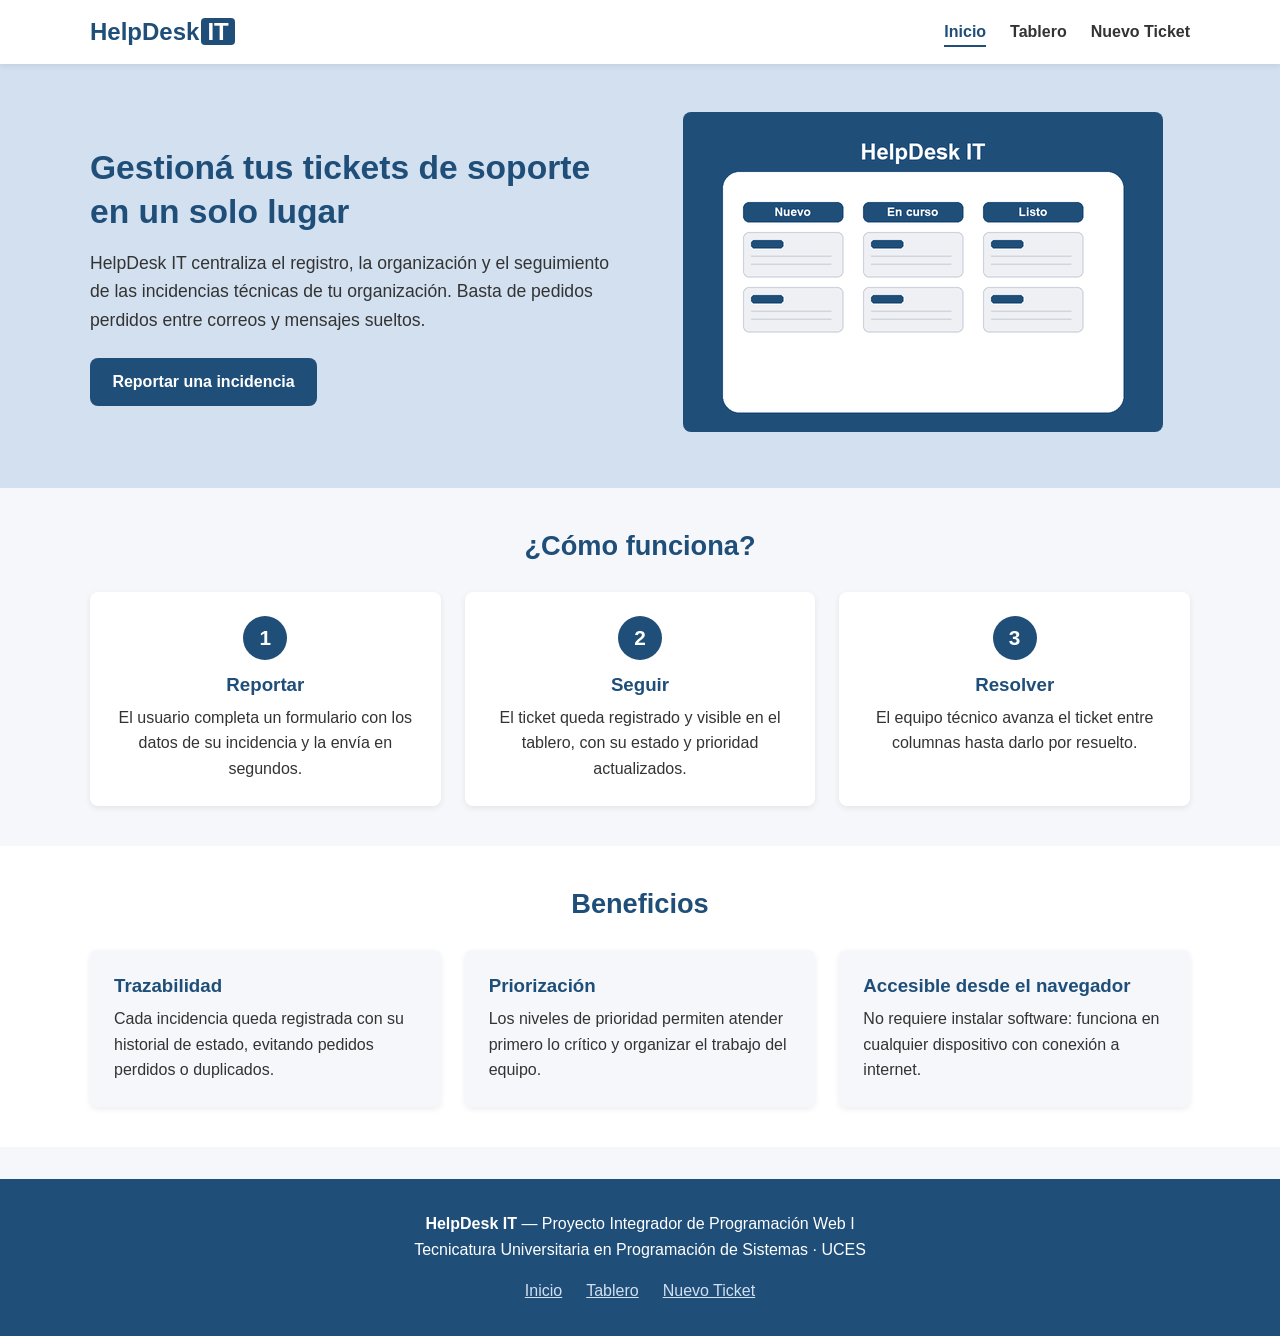
==== index.html @ d4cbbc7c "Proyecto Fase 1 WEB" ====
<!DOCTYPE html>
<html lang="es">
<head>
    <meta charset="UTF-8">
    <meta name="viewport" content="width=device-width, initial-scale=1.0">
    <meta name="description" content="HelpDesk IT: sistema web para registrar y hacer seguimiento de tickets de soporte técnico.">
    <meta name="author" content="Equipo HelpDesk IT">
    <title>HelpDesk IT | Inicio</title>
    <link rel="stylesheet" href="recursos/style.css">
</head>
<body>

    <header class="cabecera">
        <div class="contenedor cabecera__contenido">
            <a href="index.html" class="logo">HelpDesk<span>IT</span></a>

            <button class="menu-toggle" id="menuToggle" aria-label="Abrir menú de navegación" aria-expanded="false">
                <span></span><span></span><span></span>
            </button>

            <nav class="navegacion" id="navPrincipal" aria-label="Navegación principal">
                <ul>
                    <li><a href="index.html" class="activo">Inicio</a></li>
                    <li><a href="tablero.html">Tablero</a></li>
                    <li><a href="nuevo-ticket.html">Nuevo Ticket</a></li>
                </ul>
            </nav>
        </div>
    </header>

    <main>
        <!-- Sección de bienvenida (hero) -->
        <section class="hero">
            <div class="contenedor hero__contenido">
                <div class="hero__texto">
                    <h1>Gestioná tus tickets de soporte en un solo lugar</h1>
                    <p>HelpDesk IT centraliza el registro, la organización y el seguimiento de las incidencias técnicas de tu organización. Basta de pedidos perdidos entre correos y mensajes sueltos.</p>
                    <a href="nuevo-ticket.html" class="boton">Reportar una incidencia</a>
                </div>
                <div class="hero__imagen">
                    <img src="imagenes/hero-soporte.png" alt="Ilustración de un equipo de soporte técnico gestionando tickets" width="480" height="320">
                </div>
            </div>
        </section>

        <!-- Cómo funciona -->
        <section class="pasos" aria-labelledby="titulo-pasos">
            <div class="contenedor">
                <h2 id="titulo-pasos">¿Cómo funciona?</h2>
                <div class="pasos__grilla">
                    <article class="paso">
                        <span class="paso__numero">1</span>
                        <h3>Reportar</h3>
                        <p>El usuario completa un formulario con los datos de su incidencia y la envía en segundos.</p>
                    </article>
                    <article class="paso">
                        <span class="paso__numero">2</span>
                        <h3>Seguir</h3>
                        <p>El ticket queda registrado y visible en el tablero, con su estado y prioridad actualizados.</p>
                    </article>
                    <article class="paso">
                        <span class="paso__numero">3</span>
                        <h3>Resolver</h3>
                        <p>El equipo técnico avanza el ticket entre columnas hasta darlo por resuelto.</p>
                    </article>
                </div>
            </div>
        </section>

        <!-- Beneficios -->
        <section class="beneficios" aria-labelledby="titulo-beneficios">
            <div class="contenedor">
                <h2 id="titulo-beneficios">Beneficios</h2>
                <div class="beneficios__grilla">
                    <article class="beneficio">
                        <h3>Trazabilidad</h3>
                        <p>Cada incidencia queda registrada con su historial de estado, evitando pedidos perdidos o duplicados.</p>
                    </article>
                    <article class="beneficio">
                        <h3>Priorización</h3>
                        <p>Los niveles de prioridad permiten atender primero lo crítico y organizar el trabajo del equipo.</p>
                    </article>
                    <article class="beneficio">
                        <h3>Accesible desde el navegador</h3>
                        <p>No requiere instalar software: funciona en cualquier dispositivo con conexión a internet.</p>
                    </article>
                </div>
            </div>
        </section>
    </main>

    <footer class="pie">
        <div class="contenedor pie__contenido">
            <p><strong>HelpDesk IT</strong> — Proyecto Integrador de Programación Web I</p>
            <p>Tecnicatura Universitaria en Programación de Sistemas · UCES</p>
            <nav aria-label="Enlaces del pie">
                <ul>
                    <li><a href="index.html">Inicio</a></li>
                    <li><a href="tablero.html">Tablero</a></li>
                    <li><a href="nuevo-ticket.html">Nuevo Ticket</a></li>
                </ul>
            </nav>
        </div>
    </footer>

    <script src="recursos/funciones.js"></script>
</body>
</html>
---- recursos/style.css ----
/* ============================================================
   HelpDesk IT — Hoja de estilos unificada
   Proyecto Integrador · Programación Web I · UCES
   ============================================================ */

/* ---------- Variables ---------- */
:root {
    --azul: #1f4e79;
    --azul-claro: #d2e0f0;
    --gris-texto: #333333;
    --gris-suave: #f5f7fa;
    --gris-borde: #d0d5dd;
    --blanco: #ffffff;
    --alta: #c0392b;
    --media: #d68910;
    --baja: #27795a;
    --sombra: 0 2px 6px rgba(0, 0, 0, 0.08);
    --radio: 8px;
}

/* ---------- Reset básico ---------- */
* {
    margin: 0;
    padding: 0;
    box-sizing: border-box;
}

body {
    font-family: "Segoe UI", Arial, sans-serif;
    color: var(--gris-texto);
    line-height: 1.6;
    background-color: var(--gris-suave);
}

.contenedor {
    width: 90%;
    max-width: 1100px;
    margin: 0 auto;
}

a { color: var(--azul); }

h1, h2, h3 { color: var(--azul); line-height: 1.3; }

/* ---------- Cabecera y navegación ---------- */
.cabecera {
    background-color: var(--blanco);
    box-shadow: var(--sombra);
    position: sticky;
    top: 0;
    z-index: 100;
}

.cabecera__contenido {
    display: flex;
    align-items: center;
    justify-content: space-between;
    padding: 0.8rem 0;
}

.logo {
    font-size: 1.5rem;
    font-weight: bold;
    text-decoration: none;
    color: var(--azul);
}

.logo span {
    background-color: var(--azul);
    color: var(--blanco);
    padding: 0 6px;
    border-radius: 4px;
    margin-left: 2px;
}

.navegacion ul {
    list-style: none;
    display: flex;
    gap: 1.5rem;
}

.navegacion a {
    text-decoration: none;
    color: var(--gris-texto);
    font-weight: 600;
    padding: 0.3rem 0;
    border-bottom: 2px solid transparent;
}

.navegacion a:hover,
.navegacion a.activo {
    color: var(--azul);
    border-bottom-color: var(--azul);
}

/* Botón hamburguesa (oculto en desktop) */
.menu-toggle {
    display: none;
    flex-direction: column;
    justify-content: space-between;
    width: 30px;
    height: 22px;
    background: none;
    border: none;
    cursor: pointer;
}

.menu-toggle span {
    display: block;
    height: 3px;
    background-color: var(--azul);
    border-radius: 2px;
}

/* ---------- Botones ---------- */
.boton {
    display: inline-block;
    background-color: var(--azul);
    color: var(--blanco);
    text-decoration: none;
    padding: 0.7rem 1.4rem;
    border: none;
    border-radius: var(--radio);
    font-size: 1rem;
    font-weight: 600;
    cursor: pointer;
}

.boton:hover { background-color: #163a5c; }

.boton--secundario {
    background-color: var(--blanco);
    color: var(--azul);
    border: 2px solid var(--azul);
}

.boton--pequeno { padding: 0.5rem 1rem; font-size: 0.9rem; }

/* ---------- Hero ---------- */
.hero { background-color: var(--azul-claro); padding: 3rem 0; }

.hero__contenido {
    display: flex;
    align-items: center;
    gap: 2rem;
}

.hero__texto { flex: 1; }
.hero__texto h1 { font-size: 2.1rem; margin-bottom: 1rem; }
.hero__texto p { margin-bottom: 1.5rem; font-size: 1.1rem; }

.hero__imagen { flex: 1; text-align: center; }
.hero__imagen img { max-width: 100%; height: auto; border-radius: var(--radio); }

/* ---------- Secciones genéricas ---------- */
main section { padding: 2.5rem 0; }
main h2 { text-align: center; margin-bottom: 1.8rem; font-size: 1.7rem; }

.subtitulo { color: #555; margin: 0.3rem 0 1.5rem; }

/* ---------- Pasos / Beneficios ---------- */
.pasos__grilla,
.beneficios__grilla {
    display: grid;
    grid-template-columns: repeat(3, 1fr);
    gap: 1.5rem;
}

.paso, .beneficio {
    background-color: var(--blanco);
    padding: 1.5rem;
    border-radius: var(--radio);
    box-shadow: var(--sombra);
    text-align: center;
}

.paso__numero {
    display: inline-flex;
    align-items: center;
    justify-content: center;
    width: 44px;
    height: 44px;
    background-color: var(--azul);
    color: var(--blanco);
    border-radius: 50%;
    font-size: 1.3rem;
    font-weight: bold;
    margin-bottom: 0.8rem;
}

.paso h3, .beneficio h3 { margin-bottom: 0.5rem; }
.beneficio { text-align: left; }

.beneficios { background-color: var(--blanco); }
.beneficios .beneficio { background-color: var(--gris-suave); }

/* ---------- Tablero Kanban ---------- */
main > h1 { margin-top: 2rem; }

.busqueda {
    display: flex;
    align-items: center;
    gap: 0.6rem;
    flex-wrap: wrap;
    margin-bottom: 1.5rem;
}

.busqueda label { font-weight: 600; }

.busqueda input[type="search"] {
    flex: 1;
    min-width: 200px;
    padding: 0.5rem 0.8rem;
    border: 1px solid var(--gris-borde);
    border-radius: var(--radio);
    font-size: 1rem;
}

.tablero {
    display: grid;
    grid-template-columns: 220px 1fr;
    gap: 1.5rem;
    margin-bottom: 2.5rem;
}

.filtros {
    background-color: var(--blanco);
    padding: 1.2rem;
    border-radius: var(--radio);
    box-shadow: var(--sombra);
    height: fit-content;
}

.filtros h2 { font-size: 1.2rem; margin-bottom: 0.8rem; }
.filtros h3 { font-size: 1rem; margin: 1rem 0 0.5rem; }

.lista-filtros { list-style: none; }
.lista-filtros li { margin-bottom: 0.4rem; }
.lista-filtros a {
    display: block;
    padding: 0.4rem 0.6rem;
    text-decoration: none;
    color: var(--gris-texto);
    border: 1px solid var(--gris-borde);
    border-radius: 6px;
}
.lista-filtros a:hover { background-color: var(--azul-claro); }

.kanban {
    display: grid;
    grid-template-columns: repeat(3, 1fr);
    gap: 1rem;
}

.columna {
    background-color: #eaecef;
    border-radius: var(--radio);
    padding: 0.8rem;
}

.columna__titulo {
    background-color: var(--azul);
    color: var(--blanco);
    text-align: center;
    padding: 0.5rem;
    border-radius: 6px;
    font-size: 1.05rem;
    margin-bottom: 0.8rem;
}

.ticket {
    background-color: var(--blanco);
    border-radius: 6px;
    padding: 0.8rem;
    margin-bottom: 0.8rem;
    box-shadow: var(--sombra);
}

.ticket__id { font-size: 0.9rem; color: var(--azul); }
.ticket__titulo { font-size: 0.95rem; margin: 0.3rem 0; font-weight: 600; color: var(--gris-texto); }
.ticket__meta { font-size: 0.8rem; color: #666; }

.etiqueta {
    display: inline-block;
    color: var(--blanco);
    font-size: 0.72rem;
    font-weight: bold;
    padding: 1px 8px;
    border-radius: 10px;
    margin-right: 4px;
}
.etiqueta--alta { background-color: var(--alta); }
.etiqueta--media { background-color: var(--media); }
.etiqueta--baja { background-color: var(--baja); }

/* ---------- Formulario ---------- */
.registro {
    display: grid;
    grid-template-columns: 1fr 300px;
    gap: 1.5rem;
    margin-bottom: 2.5rem;
}

.formulario-seccion {
    background-color: var(--blanco);
    padding: 1.8rem;
    border-radius: var(--radio);
    box-shadow: var(--sombra);
}

.campo { margin-bottom: 1.2rem; }
.campo label { display: block; font-weight: 600; margin-bottom: 0.4rem; }

.campo input,
.campo select,
.campo textarea {
    width: 100%;
    padding: 0.6rem 0.8rem;
    border: 1px solid var(--gris-borde);
    border-radius: var(--radio);
    font-size: 1rem;
    font-family: inherit;
}

.campo input:focus,
.campo select:focus,
.campo textarea:focus {
    outline: none;
    border-color: var(--azul);
    box-shadow: 0 0 0 3px rgba(31, 78, 121, 0.15);
}

.campo-doble {
    display: grid;
    grid-template-columns: 1fr 1fr;
    gap: 1rem;
}

.campo--check {
    display: flex;
    align-items: center;
    gap: 0.5rem;
}
.campo--check label { margin-bottom: 0; font-weight: normal; }
.campo--check input { width: auto; }

.acciones { display: flex; gap: 1rem; }

.contacto {
    background-color: var(--azul-claro);
    padding: 1.5rem;
    border-radius: var(--radio);
    height: fit-content;
}
.contacto h2 { font-size: 1.2rem; margin-bottom: 0.8rem; }
.contacto__lista { list-style: none; margin-top: 1rem; }
.contacto__lista li { margin-bottom: 0.6rem; }

/* ---------- Pie de página ---------- */
.pie {
    background-color: var(--azul);
    color: var(--blanco);
    padding: 2rem 0;
    margin-top: 2rem;
}
.pie__contenido { text-align: center; }
.pie a { color: var(--azul-claro); }
.pie nav ul {
    list-style: none;
    display: flex;
    justify-content: center;
    gap: 1.5rem;
    margin-top: 1rem;
}

/* ============================================================
   DISEÑO RESPONSIVO — Mobile (hasta 768px)
   ============================================================ */
@media (max-width: 768px) {

    /* Menú hamburguesa */
    .menu-toggle { display: flex; }

    .navegacion {
        display: none;
        position: absolute;
        top: 100%;
        left: 0;
        right: 0;
        background-color: var(--blanco);
        box-shadow: var(--sombra);
    }
    .navegacion.abierto { display: block; }
    .navegacion ul { flex-direction: column; gap: 0; }
    .navegacion li { border-top: 1px solid var(--gris-borde); }
    .navegacion a { display: block; padding: 0.9rem 1.2rem; }

    /* Hero apilado */
    .hero__contenido { flex-direction: column-reverse; text-align: center; }
    .hero__texto h1 { font-size: 1.6rem; }

    /* Grillas a una columna */
    .pasos__grilla,
    .beneficios__grilla,
    .kanban {
        grid-template-columns: 1fr;
    }

    /* Tablero: filtros arriba, columnas apiladas */
    .tablero { grid-template-columns: 1fr; }

    /* Formulario a una columna */
    .registro,
    .campo-doble {
        grid-template-columns: 1fr;
    }
}
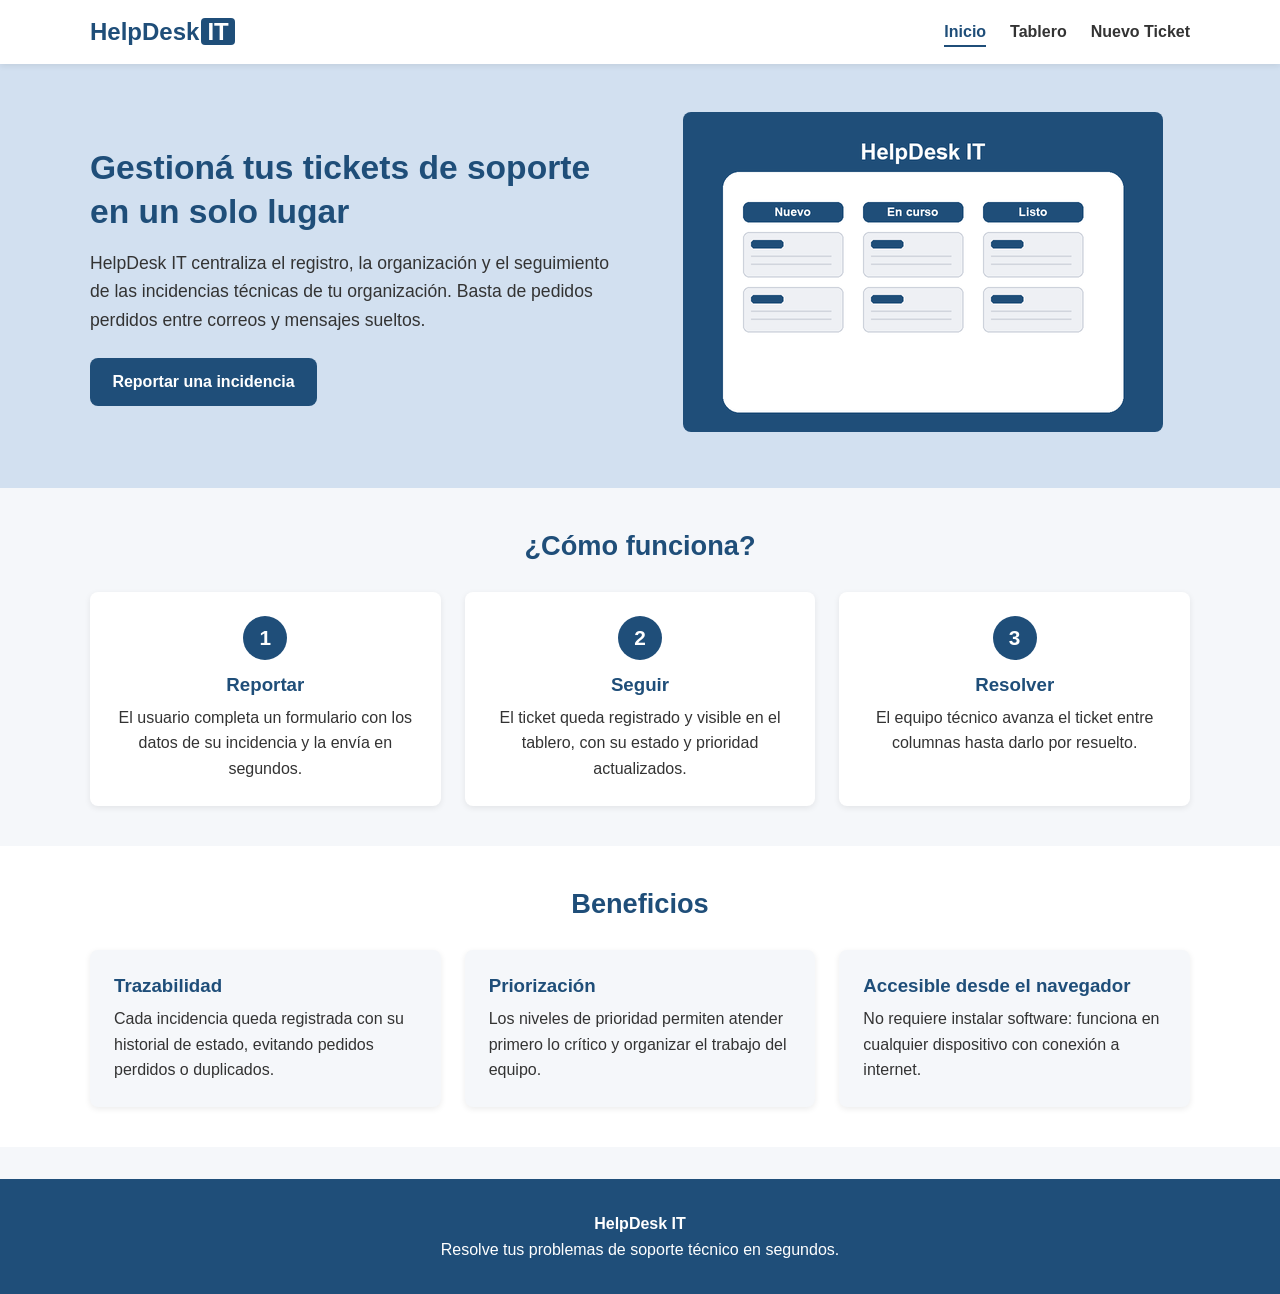
==== commit 61b097b3: "Mejorando los filtros del tablero" ====
--- a/index.html
+++ b/index.html
@@ -29,7 +29,6 @@
     </header>
 
     <main>
-        <!-- Sección de bienvenida (hero) -->
         <section class="hero">
             <div class="contenedor hero__contenido">
                 <div class="hero__texto">
@@ -43,7 +42,6 @@
             </div>
         </section>
 
-        <!-- Cómo funciona -->
         <section class="pasos" aria-labelledby="titulo-pasos">
             <div class="contenedor">
                 <h2 id="titulo-pasos">¿Cómo funciona?</h2>
@@ -91,15 +89,8 @@
 
     <footer class="pie">
         <div class="contenedor pie__contenido">
-            <p><strong>HelpDesk IT</strong> — Proyecto Integrador de Programación Web I</p>
-            <p>Tecnicatura Universitaria en Programación de Sistemas · UCES</p>
-            <nav aria-label="Enlaces del pie">
-                <ul>
-                    <li><a href="index.html">Inicio</a></li>
-                    <li><a href="tablero.html">Tablero</a></li>
-                    <li><a href="nuevo-ticket.html">Nuevo Ticket</a></li>
-                </ul>
-            </nav>
+            <p><strong>HelpDesk IT</strong></p>
+            <p>Resolve tus problemas de soporte técnico en segundos.</p>
         </div>
     </footer>
 
--- a/recursos/style.css
+++ b/recursos/style.css
@@ -1,9 +1,3 @@
-/* ============================================================
-   HelpDesk IT — Hoja de estilos unificada
-   Proyecto Integrador · Programación Web I · UCES
-   ============================================================ */
-
-/* ---------- Variables ---------- */
 :root {
     --azul: #1f4e79;
     --azul-claro: #d2e0f0;
@@ -236,15 +230,40 @@
 
 .lista-filtros { list-style: none; }
 .lista-filtros li { margin-bottom: 0.4rem; }
-.lista-filtros a {
+.lista-filtros .filtro {
     display: block;
+    width: 100%;
+    text-align: left;
     padding: 0.4rem 0.6rem;
-    text-decoration: none;
     color: var(--gris-texto);
+    background-color: var(--blanco);
     border: 1px solid var(--gris-borde);
     border-radius: 6px;
-}
-.lista-filtros a:hover { background-color: var(--azul-claro); }
+    font-size: 0.95rem;
+    font-family: inherit;
+    cursor: pointer;
+}
+.lista-filtros .filtro:hover { background-color: var(--azul-claro); }
+
+/* Filtro seleccionado */
+.lista-filtros .filtro.activo {
+    background-color: var(--azul);
+    border-color: var(--azul);
+    color: var(--blanco);
+    font-weight: 600;
+}
+
+/* Ticket oculto por el filtro */
+.ticket.oculto { display: none; }
+
+/* Mensaje cuando una columna queda sin resultados */
+.columna__vacio {
+    color: #888;
+    font-size: 0.85rem;
+    text-align: center;
+    padding: 0.8rem 0.4rem;
+    font-style: italic;
+}
 
 .kanban {
     display: grid;
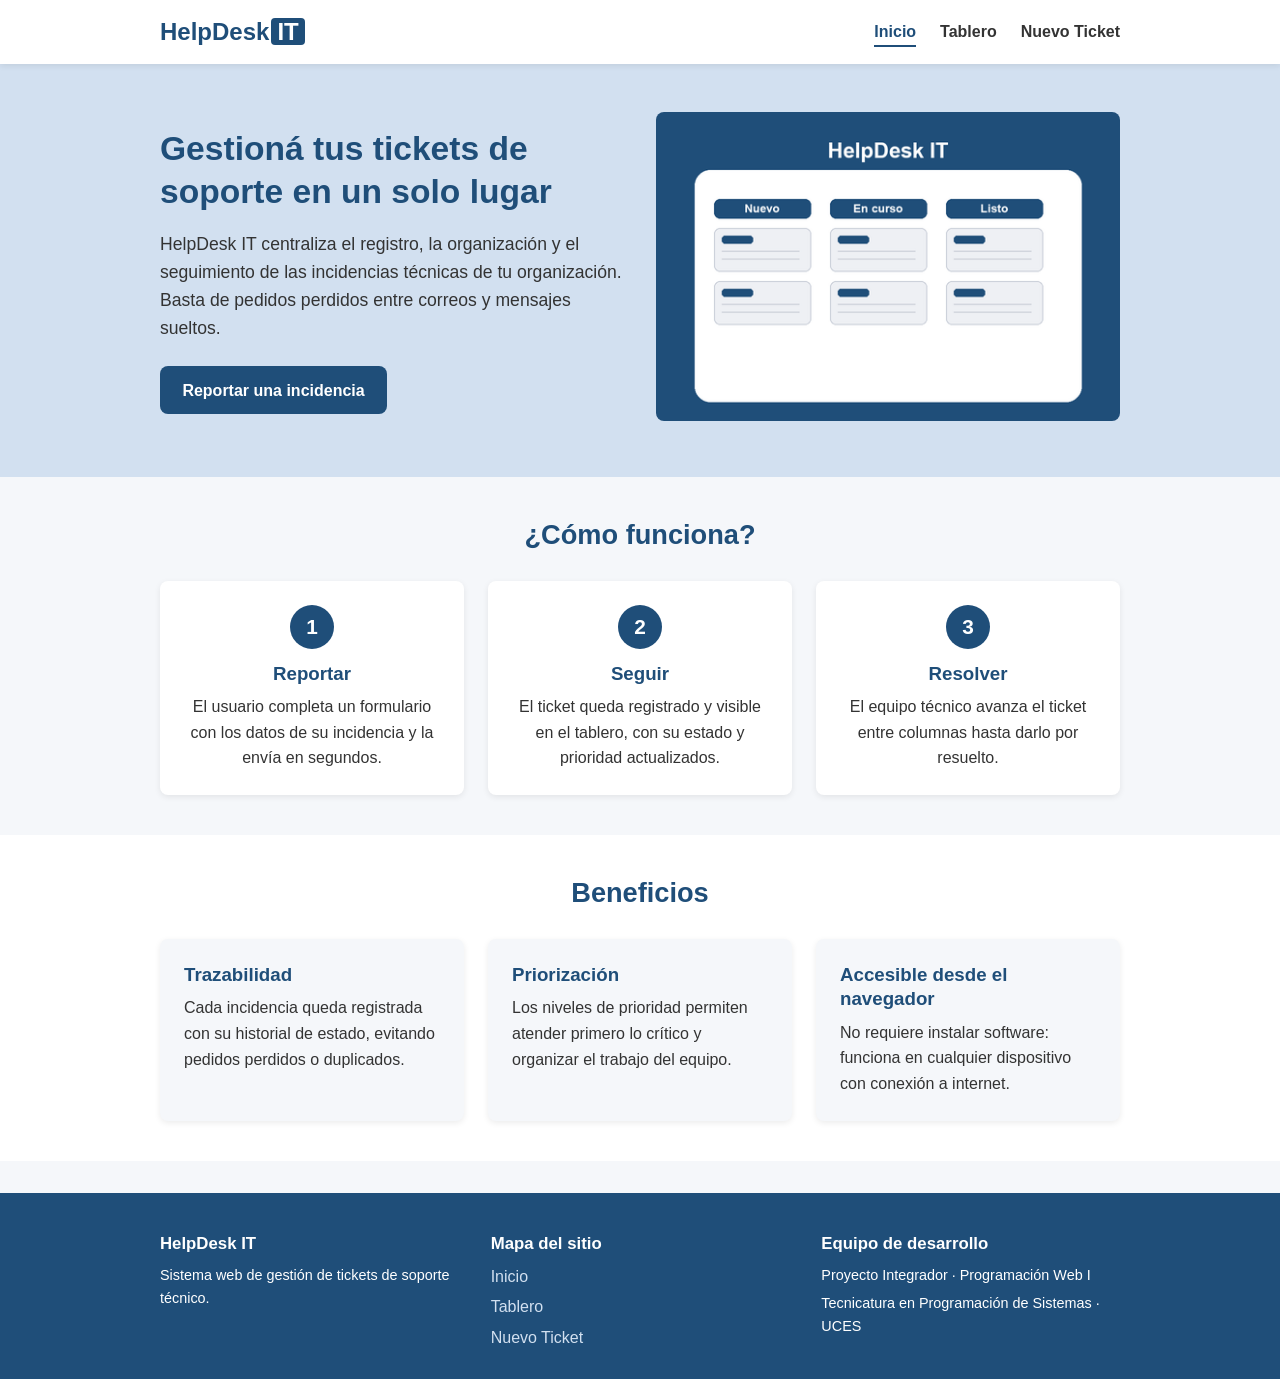
==== commit e206e864: "Add files via upload" ====
--- a/index.html
+++ b/index.html
@@ -89,8 +89,23 @@
 
     <footer class="pie">
         <div class="contenedor pie__contenido">
-            <p><strong>HelpDesk IT</strong></p>
-            <p>Resolve tus problemas de soporte técnico en segundos.</p>
+            <div class="pie__columna">
+                <h3>HelpDesk IT</h3>
+                <p>Sistema web de gestión de tickets de soporte técnico.</p>
+            </div>
+            <nav class="pie__columna" aria-label="Mapa del sitio">
+                <h3>Mapa del sitio</h3>
+                <ul>
+                    <li><a href="index.html">Inicio</a></li>
+                    <li><a href="tablero.html">Tablero</a></li>
+                    <li><a href="nuevo-ticket.html">Nuevo Ticket</a></li>
+                </ul>
+            </nav>
+            <div class="pie__columna">
+                <h3>Equipo de desarrollo</h3>
+                <p>Proyecto Integrador · Programación Web I</p>
+                <p>Tecnicatura en Programación de Sistemas · UCES</p>
+            </div>
         </div>
     </footer>
 
--- a/recursos/style.css
+++ b/recursos/style.css
@@ -12,7 +12,6 @@
     --radio: 8px;
 }
 
-/* ---------- Reset básico ---------- */
 * {
     margin: 0;
     padding: 0;
@@ -28,7 +27,7 @@
 
 .contenedor {
     width: 90%;
-    max-width: 1100px;
+    max-width: 960px;
     margin: 0 auto;
 }
 
@@ -36,7 +35,6 @@
 
 h1, h2, h3 { color: var(--azul); line-height: 1.3; }
 
-/* ---------- Cabecera y navegación ---------- */
 .cabecera {
     background-color: var(--blanco);
     box-shadow: var(--sombra);
@@ -106,7 +104,6 @@
     border-radius: 2px;
 }
 
-/* ---------- Botones ---------- */
 .boton {
     display: inline-block;
     background-color: var(--azul);
@@ -130,7 +127,6 @@
 
 .boton--pequeno { padding: 0.5rem 1rem; font-size: 0.9rem; }
 
-/* ---------- Hero ---------- */
 .hero { background-color: var(--azul-claro); padding: 3rem 0; }
 
 .hero__contenido {
@@ -146,21 +142,19 @@
 .hero__imagen { flex: 1; text-align: center; }
 .hero__imagen img { max-width: 100%; height: auto; border-radius: var(--radio); }
 
-/* ---------- Secciones genéricas ---------- */
 main section { padding: 2.5rem 0; }
 main h2 { text-align: center; margin-bottom: 1.8rem; font-size: 1.7rem; }
 
 .subtitulo { color: #555; margin: 0.3rem 0 1.5rem; }
 
-/* ---------- Pasos / Beneficios ---------- */
 .pasos__grilla,
 .beneficios__grilla {
-    display: grid;
-    grid-template-columns: repeat(3, 1fr);
+    display: flex;
     gap: 1.5rem;
 }
 
 .paso, .beneficio {
+    flex: 1;
     background-color: var(--blanco);
     padding: 1.5rem;
     border-radius: var(--radio);
@@ -188,7 +182,6 @@
 .beneficios { background-color: var(--blanco); }
 .beneficios .beneficio { background-color: var(--gris-suave); }
 
-/* ---------- Tablero Kanban ---------- */
 main > h1 { margin-top: 2rem; }
 
 .busqueda {
@@ -211,13 +204,14 @@
 }
 
 .tablero {
-    display: grid;
-    grid-template-columns: 220px 1fr;
+    display: flex;
+    align-items: flex-start;
     gap: 1.5rem;
     margin-bottom: 2.5rem;
 }
 
 .filtros {
+    flex: 0 0 200px;
     background-color: var(--blanco);
     padding: 1.2rem;
     border-radius: var(--radio);
@@ -245,7 +239,6 @@
 }
 .lista-filtros .filtro:hover { background-color: var(--azul-claro); }
 
-/* Filtro seleccionado */
 .lista-filtros .filtro.activo {
     background-color: var(--azul);
     border-color: var(--azul);
@@ -253,10 +246,8 @@
     font-weight: 600;
 }
 
-/* Ticket oculto por el filtro */
 .ticket.oculto { display: none; }
 
-/* Mensaje cuando una columna queda sin resultados */
 .columna__vacio {
     color: #888;
     font-size: 0.85rem;
@@ -266,12 +257,13 @@
 }
 
 .kanban {
-    display: grid;
-    grid-template-columns: repeat(3, 1fr);
+    flex: 1;
+    display: flex;
     gap: 1rem;
 }
 
 .columna {
+    flex: 1;
     background-color: #eaecef;
     border-radius: var(--radio);
     padding: 0.8rem;
@@ -312,15 +304,15 @@
 .etiqueta--media { background-color: var(--media); }
 .etiqueta--baja { background-color: var(--baja); }
 
-/* ---------- Formulario ---------- */
 .registro {
-    display: grid;
-    grid-template-columns: 1fr 300px;
+    display: flex;
+    align-items: flex-start;
     gap: 1.5rem;
     margin-bottom: 2.5rem;
 }
 
 .formulario-seccion {
+    flex: 1;
     background-color: var(--blanco);
     padding: 1.8rem;
     border-radius: var(--radio);
@@ -350,10 +342,10 @@
 }
 
 .campo-doble {
-    display: grid;
-    grid-template-columns: 1fr 1fr;
+    display: flex;
     gap: 1rem;
 }
+.campo-doble .campo { flex: 1; }
 
 .campo--check {
     display: flex;
@@ -366,6 +358,7 @@
 .acciones { display: flex; gap: 1rem; }
 
 .contacto {
+    flex: 0 0 290px;
     background-color: var(--azul-claro);
     padding: 1.5rem;
     border-radius: var(--radio);
@@ -375,29 +368,108 @@
 .contacto__lista { list-style: none; margin-top: 1rem; }
 .contacto__lista li { margin-bottom: 0.6rem; }
 
-/* ---------- Pie de página ---------- */
 .pie {
     background-color: var(--azul);
     color: var(--blanco);
-    padding: 2rem 0;
+    padding: 2.5rem 0 1.5rem;
     margin-top: 2rem;
 }
-.pie__contenido { text-align: center; }
-.pie a { color: var(--azul-claro); }
-.pie nav ul {
-    list-style: none;
-    display: flex;
-    justify-content: center;
-    gap: 1.5rem;
+.pie__contenido {
+    display: flex;
+    justify-content: space-between;
+    gap: 2rem;
+}
+.pie__columna { flex: 1; }
+.pie__columna h3 { color: var(--blanco); font-size: 1.05rem; margin-bottom: 0.6rem; }
+.pie__columna p { font-size: 0.9rem; margin-bottom: 0.3rem; }
+.pie__columna ul { list-style: none; }
+.pie__columna li { margin-bottom: 0.3rem; }
+.pie a { color: var(--azul-claro); text-decoration: none; }
+.pie a:hover { text-decoration: underline; }
+
+/* ============================================================
+   FASE 3 — Estilos de interactividad (JS)
+   ============================================================ */
+
+/* Validación visual del formulario */
+.campo input.campo-ok,
+.campo select.campo-ok,
+.campo textarea.campo-ok {
+    border-color: #27795a;
+    background-color: #eaf6ef;
+}
+.campo input.campo-error,
+.campo select.campo-error,
+.campo textarea.campo-error {
+    border-color: var(--alta);
+    background-color: #fdecea;
+}
+
+/* Mensaje de aviso del formulario (éxito / error) */
+.aviso-form {
     margin-top: 1rem;
-}
+    padding: 0.7rem 1rem;
+    border-radius: var(--radio);
+    font-weight: 600;
+}
+.aviso-form--ok { background-color: #eaf6ef; color: #1e5c42; border: 1px solid #27795a; }
+.aviso-form--error { background-color: #fdecea; color: #9a2318; border: 1px solid var(--alta); }
+
+/* Botones para mover las tarjetas del Kanban */
+.ticket__acciones {
+    display: flex;
+    justify-content: flex-end;
+    gap: 0.4rem;
+    margin-top: 0.6rem;
+}
+.ticket__mover {
+    width: 30px;
+    height: 26px;
+    border: 1px solid var(--gris-borde);
+    background-color: var(--blanco);
+    border-radius: 6px;
+    color: var(--azul);
+    font-size: 0.85rem;
+    cursor: pointer;
+}
+.ticket__mover:hover:not(:disabled) { background-color: var(--azul-claro); }
+.ticket__mover:disabled { opacity: 0.35; cursor: not-allowed; }
 
 /* ============================================================
-   DISEÑO RESPONSIVO — Mobile (hasta 768px)
+   BREAKPOINT TABLET — hasta 720px
+   Las columnas múltiples (aside + contenido) colapsan en vertical.
    ============================================================ */
-@media (max-width: 768px) {
-
-    /* Menú hamburguesa */
+@media (max-width: 720px) {
+
+    /* Hero apilado */
+    .hero__contenido { flex-direction: column-reverse; text-align: center; }
+
+    /* Pasos y beneficios en una sola columna */
+    .pasos__grilla,
+    .beneficios__grilla { flex-direction: column; }
+
+    /* Tablero: filtros arriba, Kanban abajo; columnas apiladas */
+    .tablero { flex-direction: column; }
+    .filtros { flex: 1 1 auto; width: 100%; }
+    .kanban { flex-direction: column; }
+
+    /* Formulario: el aside pasa debajo */
+    .registro { flex-direction: column; }
+    .contacto { flex: 1 1 auto; width: 100%; }
+
+    /* Pie de página: columnas que se envuelven */
+    .pie__contenido { flex-wrap: wrap; }
+    .pie__columna { flex: 1 1 40%; }
+}
+
+/* ============================================================
+   BREAKPOINT SMARTPHONE — hasta 480px
+   El menú se vuelve táctil (hamburguesa) y apila vertical.
+   Textos y márgenes se ajustan proporcionalmente.
+   ============================================================ */
+@media (max-width: 480px) {
+
+    /* Menú hamburguesa (botón visible, nav colapsa) */
     .menu-toggle { display: flex; }
 
     .navegacion {
@@ -410,27 +482,26 @@
         box-shadow: var(--sombra);
     }
     .navegacion.abierto { display: block; }
-    .navegacion ul { flex-direction: column; gap: 0; }
+
+    /* Apilamiento vertical de los ítems del menú */
+    .navegacion ul { flex-direction: column; align-items: stretch; gap: 0; }
     .navegacion li { border-top: 1px solid var(--gris-borde); }
     .navegacion a { display: block; padding: 0.9rem 1.2rem; }
 
-    /* Hero apilado */
-    .hero__contenido { flex-direction: column-reverse; text-align: center; }
+    /* Ajuste proporcional de textos y espaciados */
+    .hero { padding: 2rem 0; }
     .hero__texto h1 { font-size: 1.6rem; }
-
-    /* Grillas a una columna */
-    .pasos__grilla,
-    .beneficios__grilla,
-    .kanban {
-        grid-template-columns: 1fr;
-    }
-
-    /* Tablero: filtros arriba, columnas apiladas */
-    .tablero { grid-template-columns: 1fr; }
-
-    /* Formulario a una columna */
-    .registro,
-    .campo-doble {
-        grid-template-columns: 1fr;
-    }
-}
+    main section { padding: 1.8rem 0; }
+    main h2 { font-size: 1.4rem; }
+
+    /* Campos del formulario a ancho completo */
+    .campo-doble { flex-direction: column; }
+
+    /* Acciones y buscador apilados */
+    .acciones { flex-direction: column; }
+    .acciones .boton { width: 100%; text-align: center; }
+
+    /* Pie de página en una sola columna */
+    .pie__contenido { flex-direction: column; gap: 1.2rem; }
+    .pie__columna { flex: 1 1 auto; }
+}
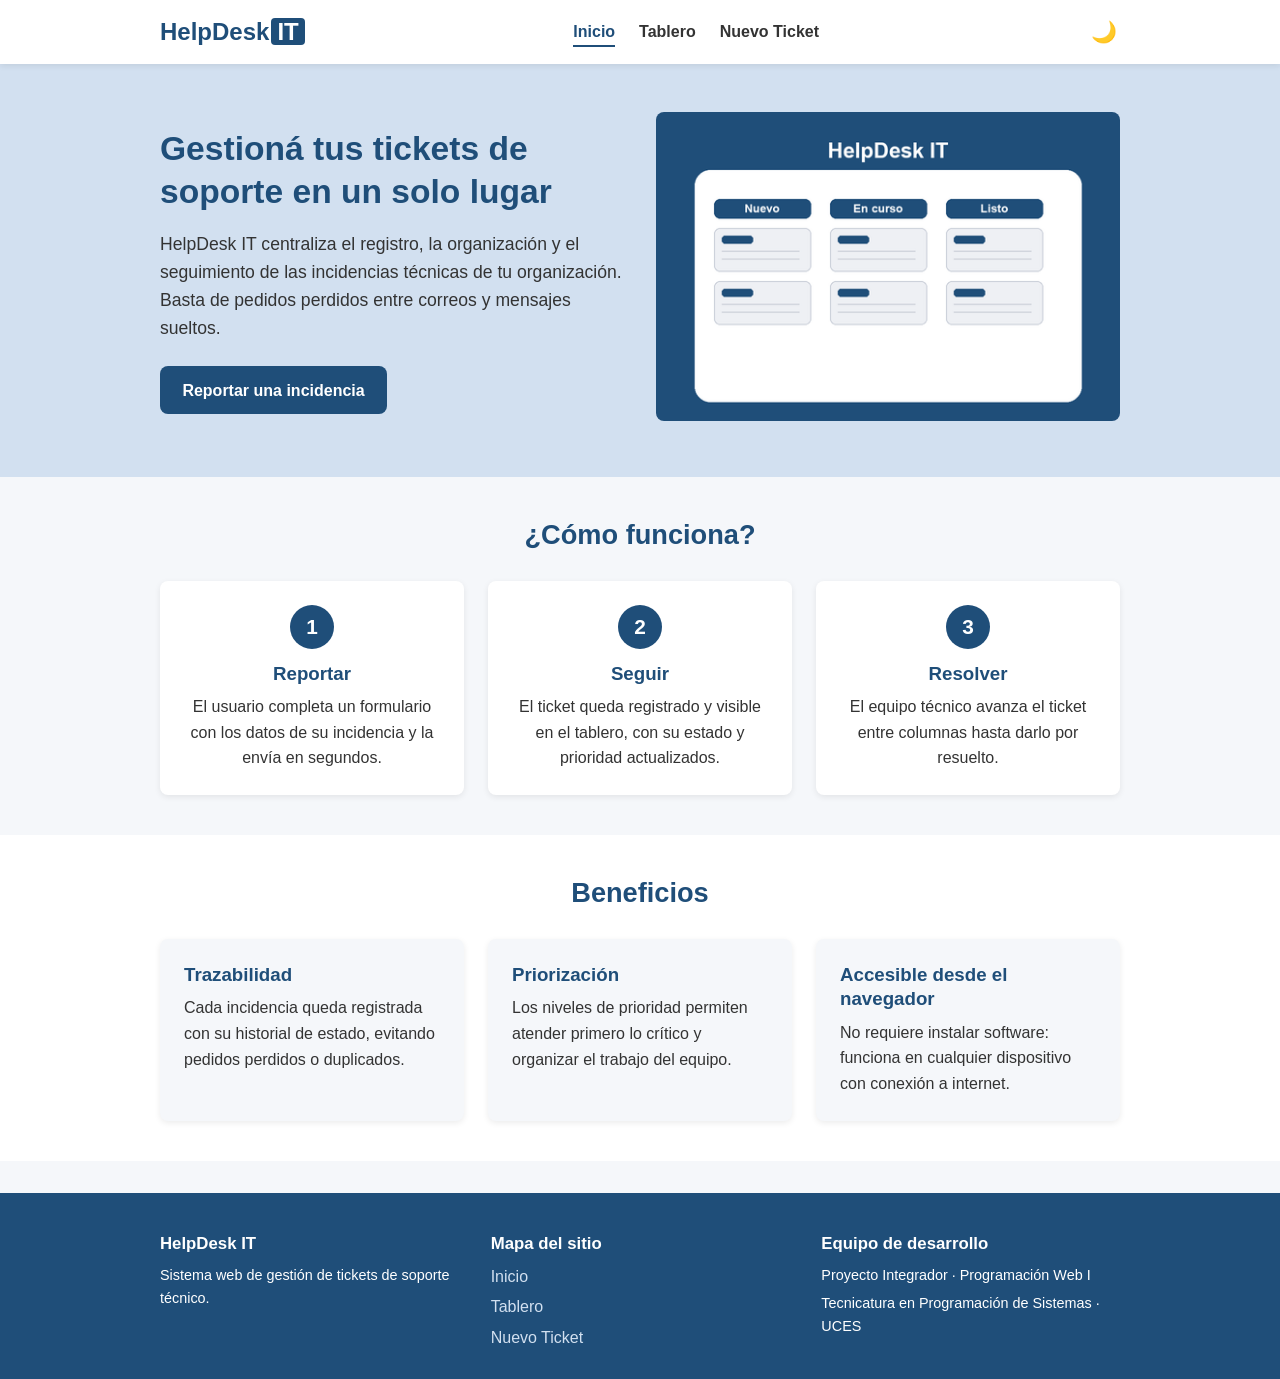
==== commit 97b2abfe: "Agregando borrado de tickets y modo oscuro" ====
--- a/index.html
+++ b/index.html
@@ -14,10 +14,6 @@
         <div class="contenedor cabecera__contenido">
             <a href="index.html" class="logo">HelpDesk<span>IT</span></a>
 
-            <button class="menu-toggle" id="menuToggle" aria-label="Abrir menú de navegación" aria-expanded="false">
-                <span></span><span></span><span></span>
-            </button>
-
             <nav class="navegacion" id="navPrincipal" aria-label="Navegación principal">
                 <ul>
                     <li><a href="index.html" class="activo">Inicio</a></li>
@@ -25,6 +21,13 @@
                     <li><a href="nuevo-ticket.html">Nuevo Ticket</a></li>
                 </ul>
             </nav>
+
+            <div class="cabecera__acciones">
+                <button class="tema-toggle" id="temaToggle" type="button" aria-label="Activar modo oscuro">🌙</button>
+                <button class="menu-toggle" id="menuToggle" aria-label="Abrir menú de navegación" aria-expanded="false">
+                    <span></span><span></span><span></span>
+                </button>
+            </div>
         </div>
     </header>
 
--- a/recursos/style.css
+++ b/recursos/style.css
@@ -1,10 +1,12 @@
 :root {
     --azul: #1f4e79;
+    --azul-texto: #1f4e79;   /* azul para textos/títulos (se aclara en modo oscuro) */
     --azul-claro: #d2e0f0;
     --gris-texto: #333333;
     --gris-suave: #f5f7fa;
     --gris-borde: #d0d5dd;
     --blanco: #ffffff;
+    --superficie-col: #eaecef; /* fondo de las columnas del Kanban */
     --alta: #c0392b;
     --media: #d68910;
     --baja: #27795a;
@@ -12,6 +14,18 @@
     --radio: 8px;
 }
 
+/* ---------- Tema oscuro ---------- */
+:root[data-theme="dark"] {
+    --azul-texto: #7ab3e5;
+    --azul-claro: #1e2a3a;
+    --gris-texto: #e4e6eb;
+    --gris-suave: #15181c;
+    --gris-borde: #3a3f47;
+    --blanco: #23272e;
+    --superficie-col: #2b3038;
+    --sombra: 0 2px 6px rgba(0, 0, 0, 0.45);
+}
+
 * {
     margin: 0;
     padding: 0;
@@ -31,9 +45,9 @@
     margin: 0 auto;
 }
 
-a { color: var(--azul); }
-
-h1, h2, h3 { color: var(--azul); line-height: 1.3; }
+a { color: var(--azul-texto); }
+
+h1, h2, h3 { color: var(--azul-texto); line-height: 1.3; }
 
 .cabecera {
     background-color: var(--blanco);
@@ -54,7 +68,7 @@
     font-size: 1.5rem;
     font-weight: bold;
     text-decoration: none;
-    color: var(--azul);
+    color: var(--azul-texto);
 }
 
 .logo span {
@@ -104,6 +118,25 @@
     border-radius: 2px;
 }
 
+/* Acciones de la cabecera (toggle de tema + hamburguesa) */
+.cabecera__acciones {
+    display: flex;
+    align-items: center;
+    gap: 0.8rem;
+}
+
+/* Botón de modo oscuro / claro (luna / sol) */
+.tema-toggle {
+    background: none;
+    border: none;
+    cursor: pointer;
+    font-size: 1.3rem;
+    line-height: 1;
+    padding: 0.2rem;
+    border-radius: 6px;
+}
+.tema-toggle:hover { background-color: var(--azul-claro); }
+
 .boton {
     display: inline-block;
     background-color: var(--azul);
@@ -264,7 +297,7 @@
 
 .columna {
     flex: 1;
-    background-color: #eaecef;
+    background-color: var(--superficie-col);
     border-radius: var(--radio);
     padding: 0.8rem;
 }
@@ -287,7 +320,7 @@
     box-shadow: var(--sombra);
 }
 
-.ticket__id { font-size: 0.9rem; color: var(--azul); }
+.ticket__id { font-size: 0.9rem; color: var(--azul-texto); }
 .ticket__titulo { font-size: 0.95rem; margin: 0.3rem 0; font-weight: 600; color: var(--gris-texto); }
 .ticket__meta { font-size: 0.8rem; color: #666; }
 
@@ -422,18 +455,23 @@
     gap: 0.4rem;
     margin-top: 0.6rem;
 }
-.ticket__mover {
+.ticket__mover,
+.ticket__borrar {
     width: 30px;
     height: 26px;
     border: 1px solid var(--gris-borde);
     background-color: var(--blanco);
     border-radius: 6px;
-    color: var(--azul);
+    color: var(--azul-texto);
     font-size: 0.85rem;
     cursor: pointer;
 }
 .ticket__mover:hover:not(:disabled) { background-color: var(--azul-claro); }
 .ticket__mover:disabled { opacity: 0.35; cursor: not-allowed; }
+
+/* Botón borrar: se separa del par mover ◀ ▶ y se marca en rojo al pasar */
+.ticket__borrar { margin-right: auto; }
+.ticket__borrar:hover { background-color: #fdecea; border-color: var(--alta); }
 
 /* ============================================================
    BREAKPOINT TABLET — hasta 720px
